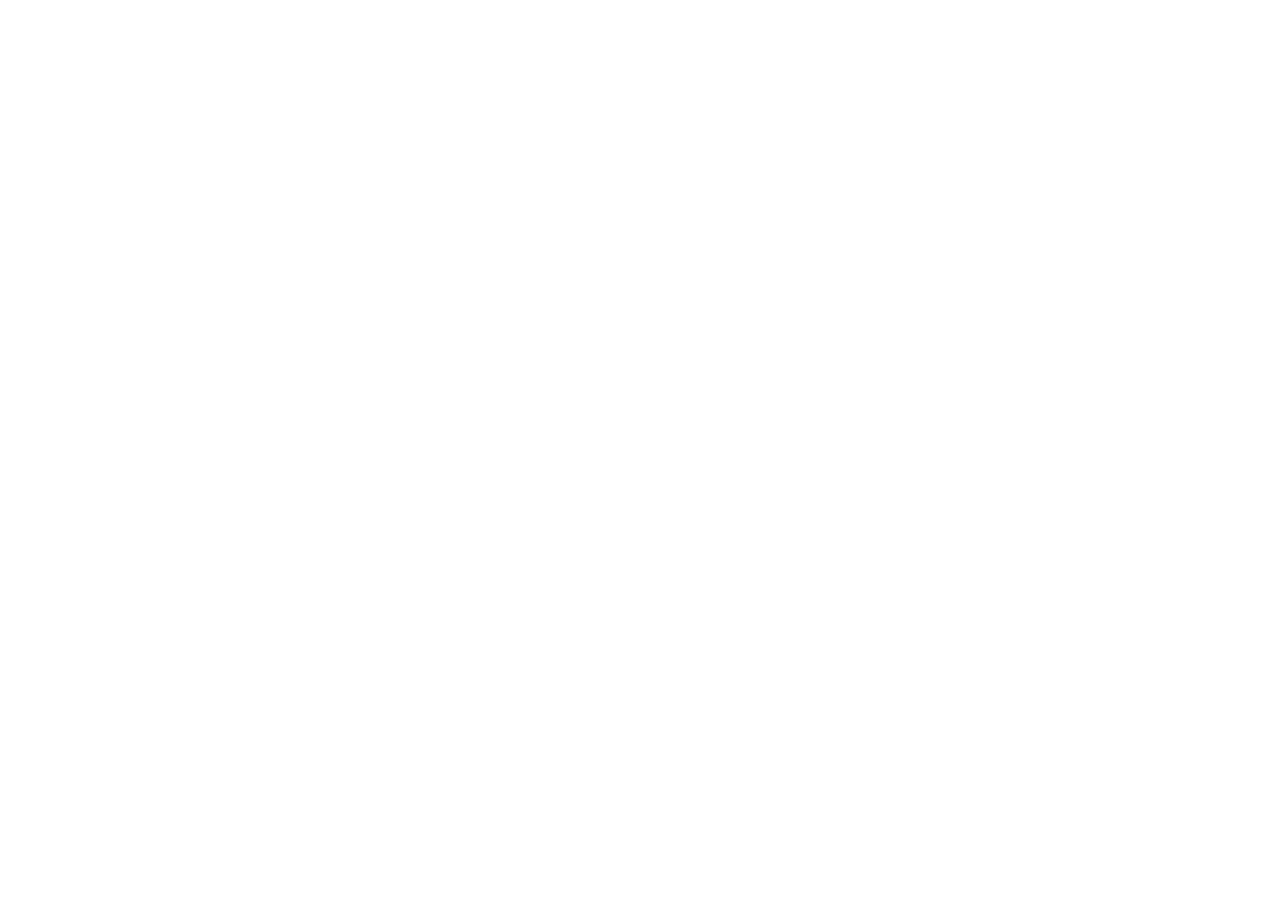
==== about.html @ 0d7d4462 "add about" ====
<!DOCTYPE html>
<html lang="en">
<head>
    <meta charset="UTF-8">
    <meta http-equiv="X-UA-Compatible" content="IE=edge">
    <meta name="viewport" content="width=device-width, initial-scale=1.0">
    <title>About</title>
        <!-- CSS only -->
<link href="https://cdn.jsdelivr.net/npm/bootstrap@5.2.3/dist/css/bootstrap.min.css" rel="stylesheet" integrity="sha384-rbsA2VBKQhggwzxH7pPCaAqO46MgnOM80zW1RWuH61DGLwZJEdK2Kadq2F9CUG65" crossorigin="anonymous">
<!-- JavaScript Bundle with Popper -->
<script src="https://cdn.jsdelivr.net/npm/bootstrap@5.2.3/dist/js/bootstrap.bundle.min.js" integrity="sha384-kenU1KFdBIe4zVF0s0G1M5b4hcpxyD9F7jL+jjXkk+Q2h455rYXK/7HAuoJl+0I4" crossorigin="anonymous"></script>
</head>
<body>
    
</body>
</html>
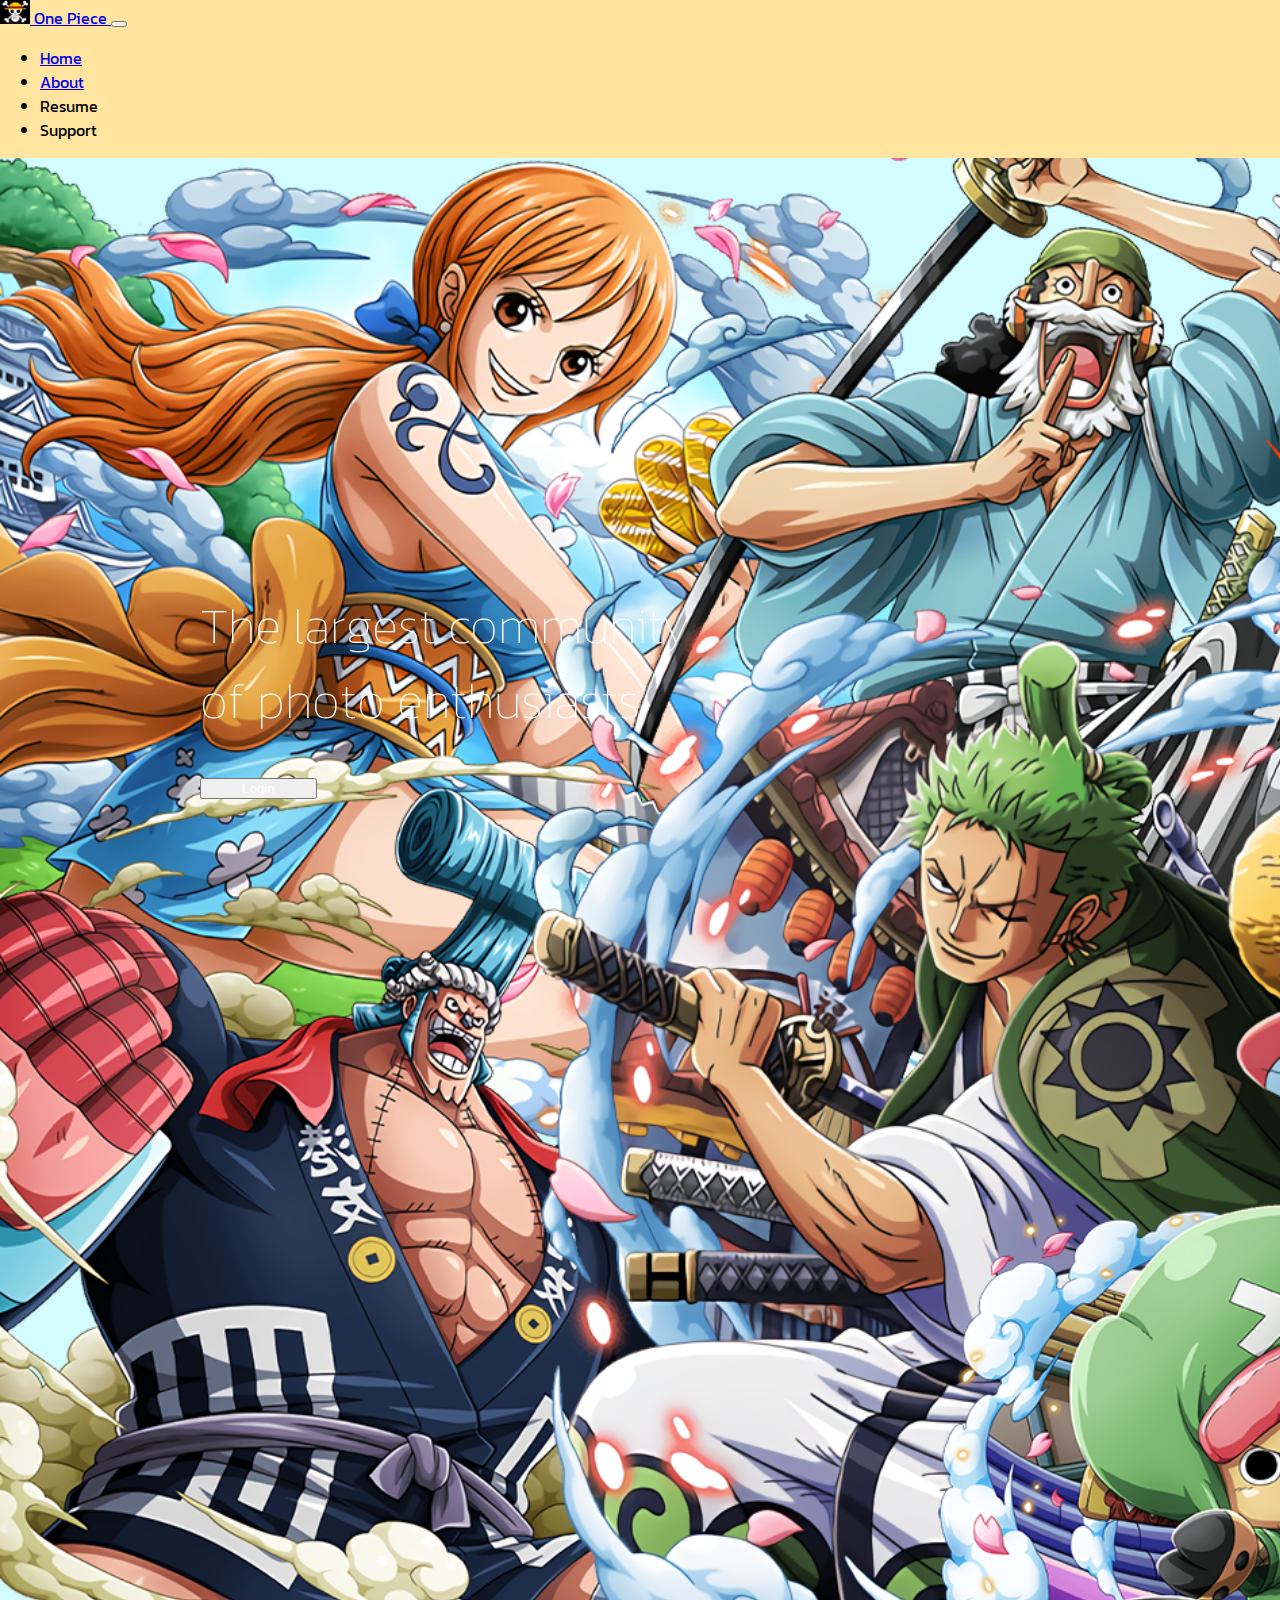
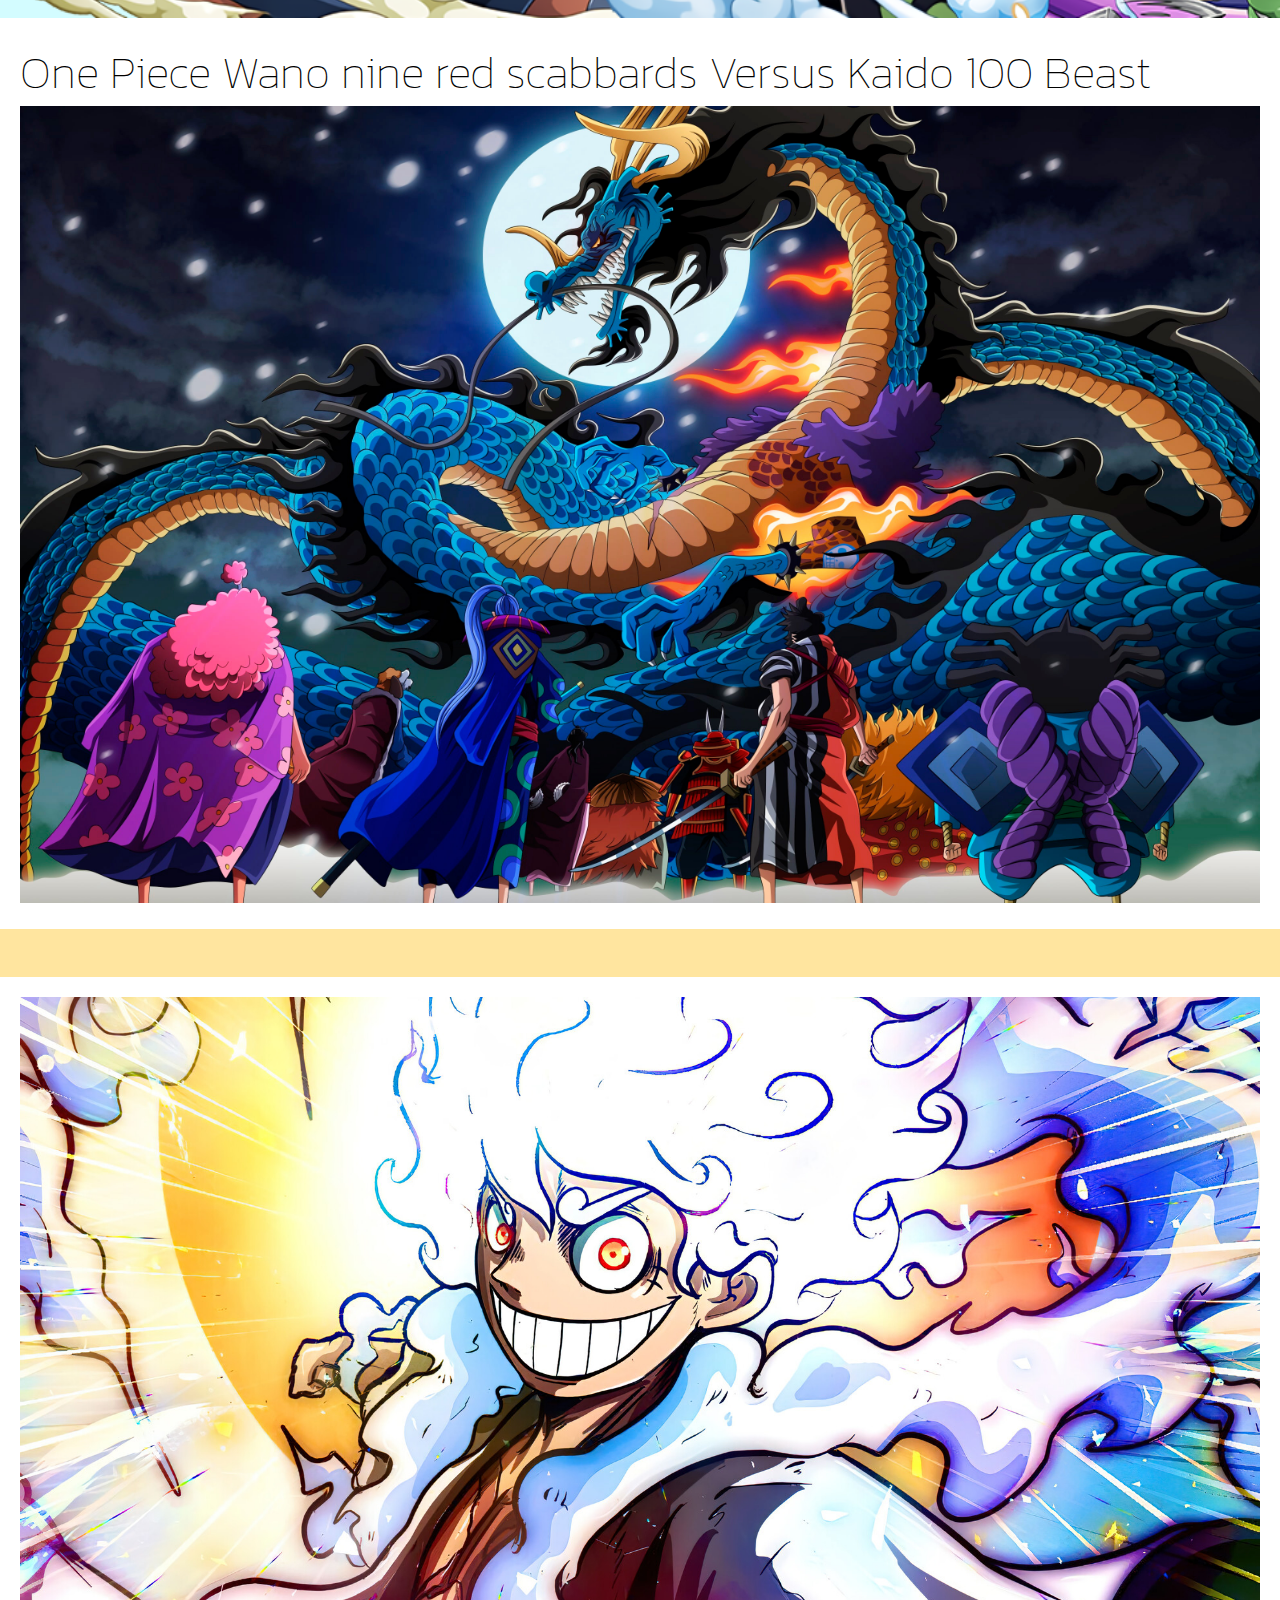
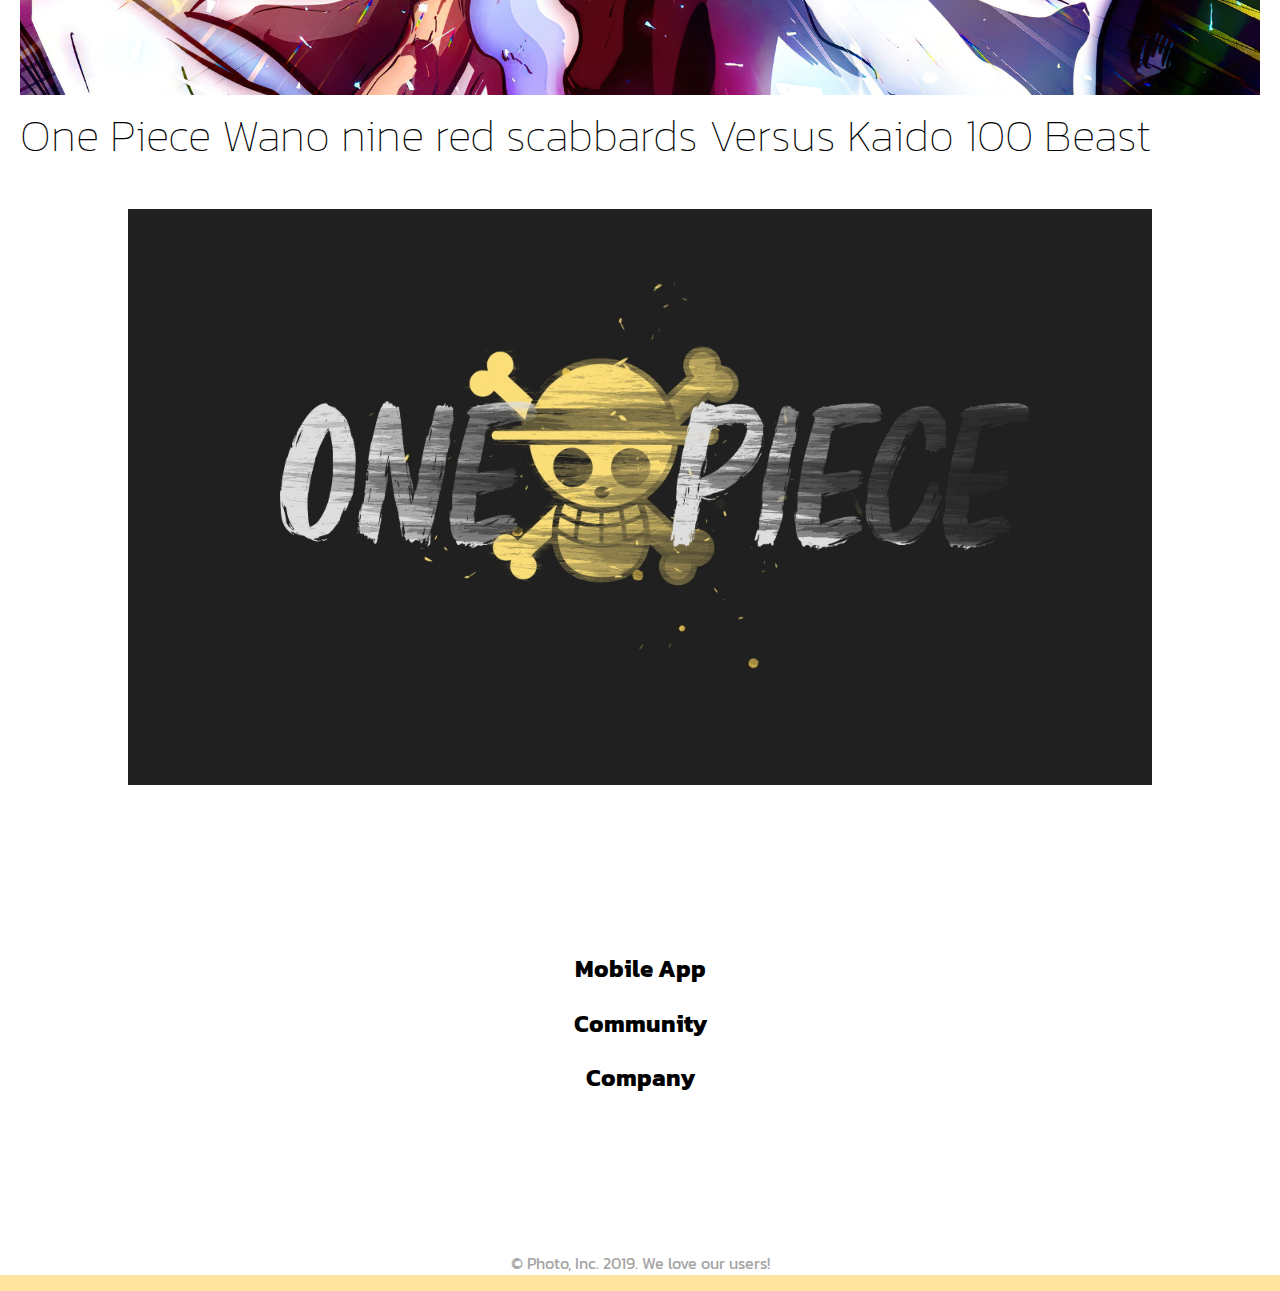
==== commit 1ef468e1: "complete1" ====
--- a/about.html
+++ b/about.html
@@ -9,8 +9,117 @@
 <link href="https://cdn.jsdelivr.net/npm/bootstrap@5.2.3/dist/css/bootstrap.min.css" rel="stylesheet" integrity="sha384-rbsA2VBKQhggwzxH7pPCaAqO46MgnOM80zW1RWuH61DGLwZJEdK2Kadq2F9CUG65" crossorigin="anonymous">
 <!-- JavaScript Bundle with Popper -->
 <script src="https://cdn.jsdelivr.net/npm/bootstrap@5.2.3/dist/js/bootstrap.bundle.min.js" integrity="sha384-kenU1KFdBIe4zVF0s0G1M5b4hcpxyD9F7jL+jjXkk+Q2h455rYXK/7HAuoJl+0I4" crossorigin="anonymous"></script>
+<link rel="stylesheet" href="style.css">
 </head>
-<body>
-    
+<body style="background-color: rgb(255, 229, 159);">
+    <!-- navbar -->
+    <section>
+        <nav class="navbar navbar-expand-lg bg-light">
+            <div class="container-fluid">
+                <a class="navbar-brand" href="#">
+                    <img src="logoonepiece.png" alt="" width="30" height="24"> One Piece
+                </a>
+                <button class="navbar-toggler" type="button" data-bs-toggle="collapse" data-bs-target="#navbarScroll" aria-controls="navbarScroll" aria-expanded="false" aria-label="Toggle navigation">
+                    <span class="navbar-toggler-icon"></span>
+                </button>
+                <div class="collapse navbar-collapse" id="navbarScroll">
+                    <ul class="navbar-nav me-auto my-2 my-lg-0 navbar-nav-scroll" style="--bs-scroll-height: 100px;">
+                      <li class="nav-item">
+                        <a class="nav-link" aria-current="page" href="#">Home</a>
+                      </li>
+                      <li class="nav-item">
+                        <a class="nav-link active" href="about.html">About</a>
+                      </li>
+                      <li class="nav-item">
+                        <a class="nav-link">Resume</a>
+                      </li>
+                      <li class="nav-item">
+                        <a class="nav-link">Support</a>
+                      </li>
+                    </ul>
+                </div>
+            </div>
+        </nav>
+    </section>
+    <!-- End navbar -->
+
+    <!-- Hero section -->
+    <section id="hero">
+        <div class="container-fluid">
+            <div class="card-content">
+                <div class="img-bg align-self-center">
+                    <div>
+                        <p>
+                            The largest community
+                            <br>
+                            of photo enthusiasts
+                            <br>
+                            <button class="btn btn-info mt-4 pt-3 pb-3"
+                                style="color: white; padding-left:40px; padding-right:40px;">Login</button>
+                        </p>
+                    </div>
+                </div>
+            </div>
+        </div>
+    </section>
+    <!-- End Hero section -->
+
+
+    <div class="container mt-5 mb-5">
+        <div class="kaido">
+            <div class="row mb-5">
+                <div class="col-lg-6 col-sm-12 align-self-center" style="font-size: 45px; font-weight: lighter;">
+                    One Piece Wano nine red scabbards Versus Kaido 100 Beast
+                </div>
+                <div class="col-lg-6 col-sm-12">
+                    <img src="kai.jpg" width="100%" alt="">
+                </div> 
+        </div>
+        </div>
+        <br>
+        <br>
+        <div class="luffy">
+            <div class="row mb-5">
+                <div class="col-lg-6 col-sm-12">
+                    <img src="luffy.jpg" width="100%" alt="">
+                </div>
+                <div class="col-lg-6 col-sm-12 align-self-center" style="font-size: 45px; font-weight: lighter;">
+                    One Piece Wano nine red scabbards Versus Kaido 100 Beast
+                </div>
+            </div>
+        </div>
+    </div>
+
+    <footer>
+        <div class="footer">
+            <div class="container-fluid">
+                <div class="row">
+                    <div class="col">
+                        <img src="wallpaperstraw.jpg" width ="80%" alt="" class="wallpaperstraw">
+                    </div>
+                    <div class="col">
+                        <div class="mobile">
+                            <div class="row">
+                                <div class="col">
+                                    <h2>Mobile App</h2>
+                                </div>
+                                <div class="col">
+                                    <h2>Community</h2>
+                                </div>
+                                <div class="col">
+                                    <h2>Company</h2>
+                                </div>
+                            </div>
+                        </div>
+                    </div>
+                    <div class="col">
+                        <div class="copyright">
+                            <p>© Photo, Inc. 2019. We love our users!</p>
+                        </div>
+                    </div>
+                </div>
+            </div>
+        </div>
+    </footer>
 </body>
 </html>--- a/style.css
+++ b/style.css
@@ -0,0 +1,90 @@
+@import url('https://fonts.googleapis.com/css2?family=Kanit&display=swap');
+body {
+    padding: 0%;
+    margin: 0%;
+    font-family: 'Kanit', sans-serif;
+}
+.contact{
+    background-color: rgb(22, 22, 22);
+}
+.contact{
+    color: white;
+}
+.contactus{
+    color: white;
+    float: right;
+}
+.contactus h1{
+    margin-right: 40px;
+}
+.boarder{
+    width: 300px;
+    float: left;
+    padding-bottom: 30px;
+}
+.boarder h1{
+    padding: 5px;
+    width: 250px;
+    height: 60px;
+    background-color: rgb(255, 196, 0);
+}
+.boarder p{
+    margin-left: 50px;
+    width: 250px;
+    font-size: 20px;
+}
+.portfolio-header{
+    margin-top: 50px;
+    height: 150px;
+    background-color: rgb(255, 196, 0);
+}
+#name{
+    margin-left: 50px;
+    padding-top: 20px;
+}
+.col-md-8{
+    margin: 0%;
+    padding: 0%;
+}
+.col-md-4{
+    margin: 0%;
+    padding: 0%;
+}
+#portfolio-body{
+    margin-top: 50px;
+    margin-left: 20px;
+}
+.img-bg {
+    background-image: url("hero.png");
+    background-size: cover;
+    height: 1080px;
+    padding-top: 380px;
+    padding-left: 200px;
+    color: rgb(255, 255, 255);
+    font-size: 50px;
+    font-weight: lighter;
+}
+.kaido{
+    margin: 0%;
+    padding: 20px 20px 20px 20px;
+    background-color: white;
+}
+.luffy{
+    margin: 0%;
+    padding: 20px 20px 20px 20px;
+    background-color: white;
+}
+.footer{
+    background-color: white;
+    text-align: center;
+}
+.wallpaperstraw{
+    padding: 20px 20px 20px 20px;
+}
+.mobile{
+    padding-top: 120px;
+}
+.copyright{
+    padding-top: 120px;
+    color: rgb(165, 165, 165);
+}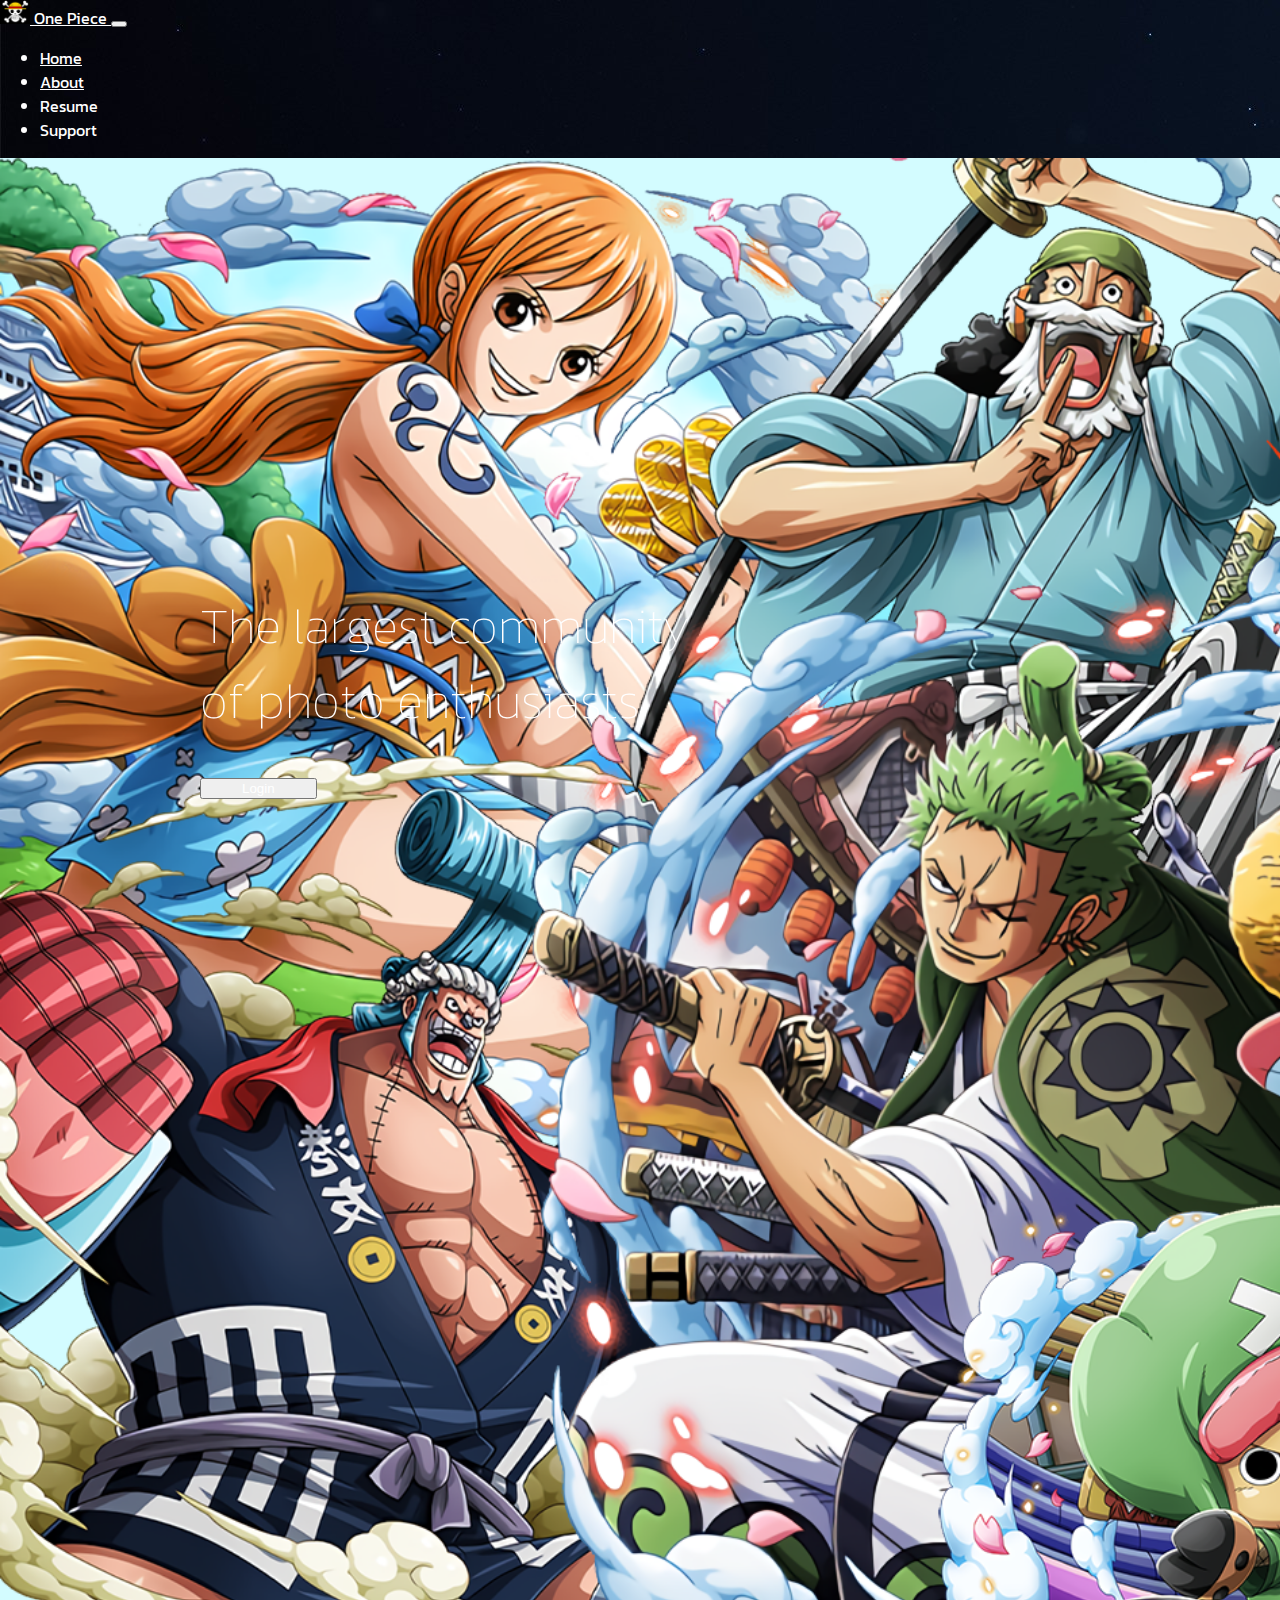
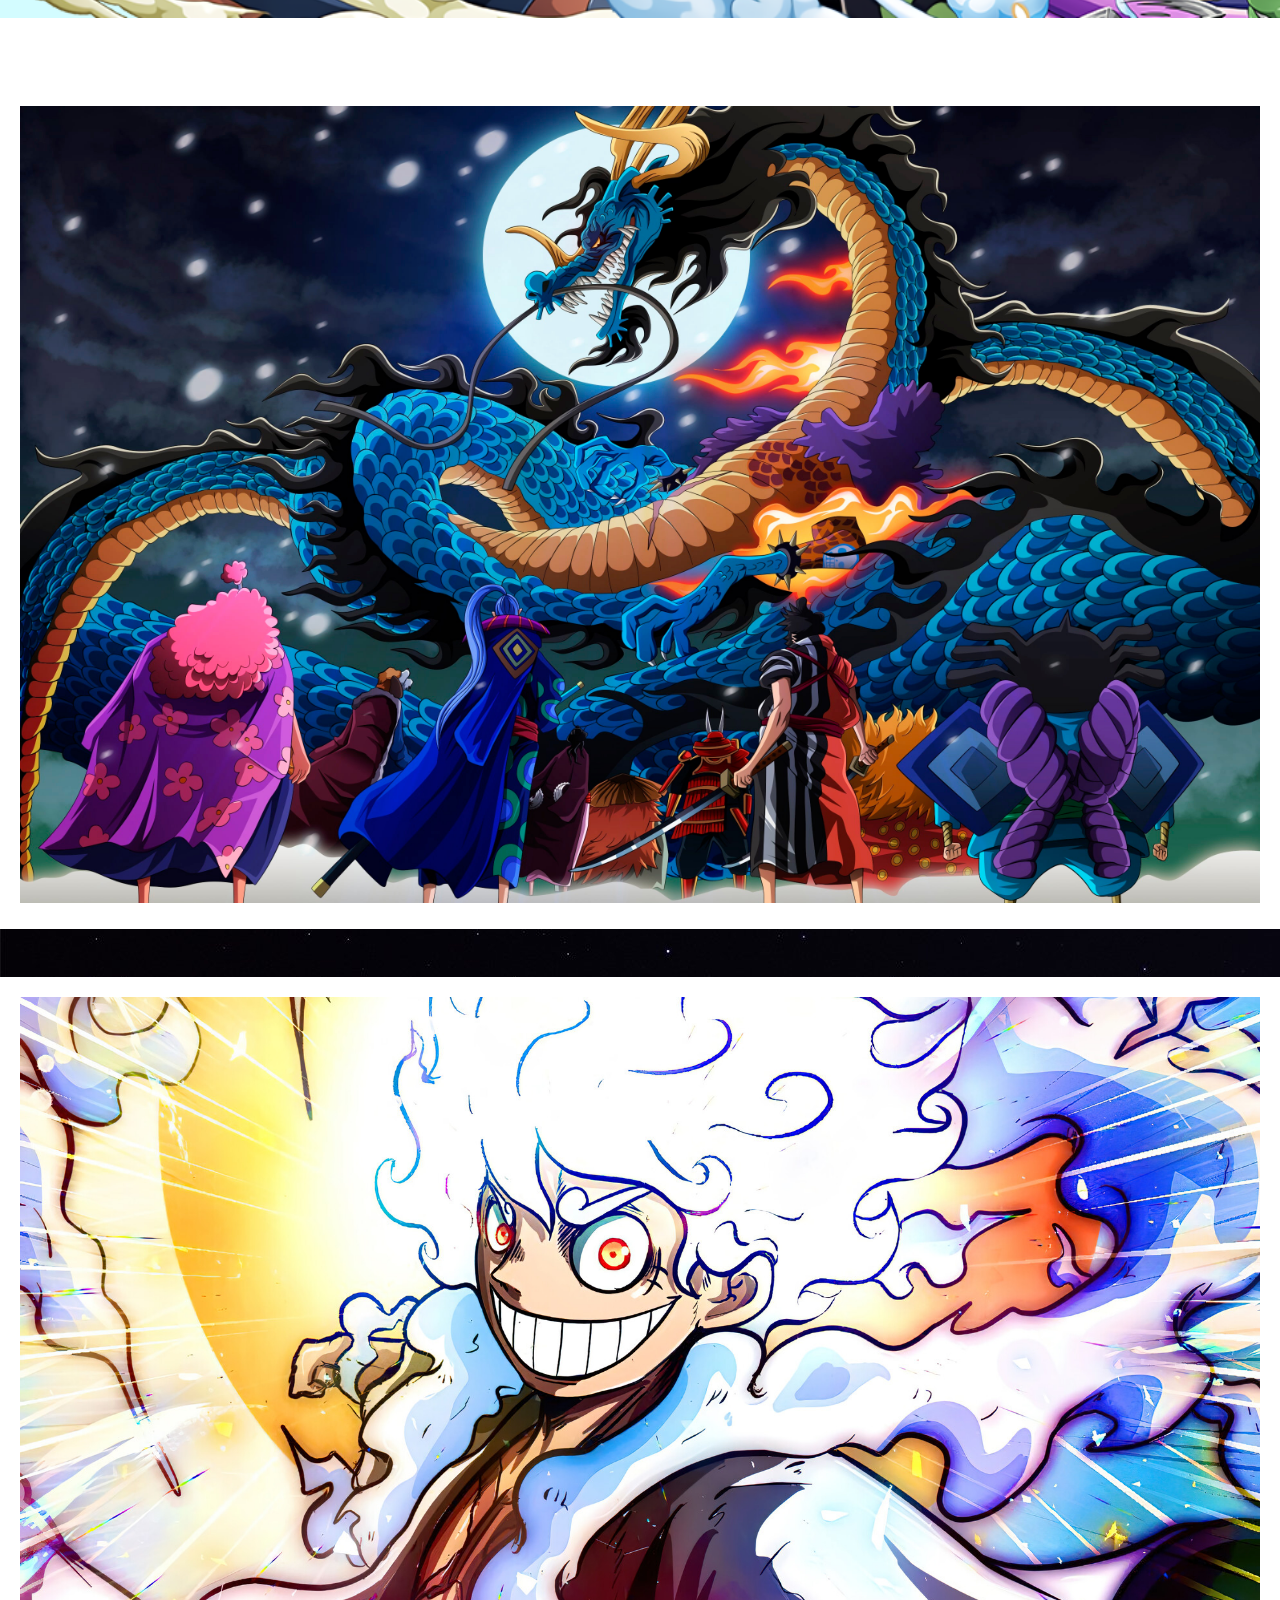
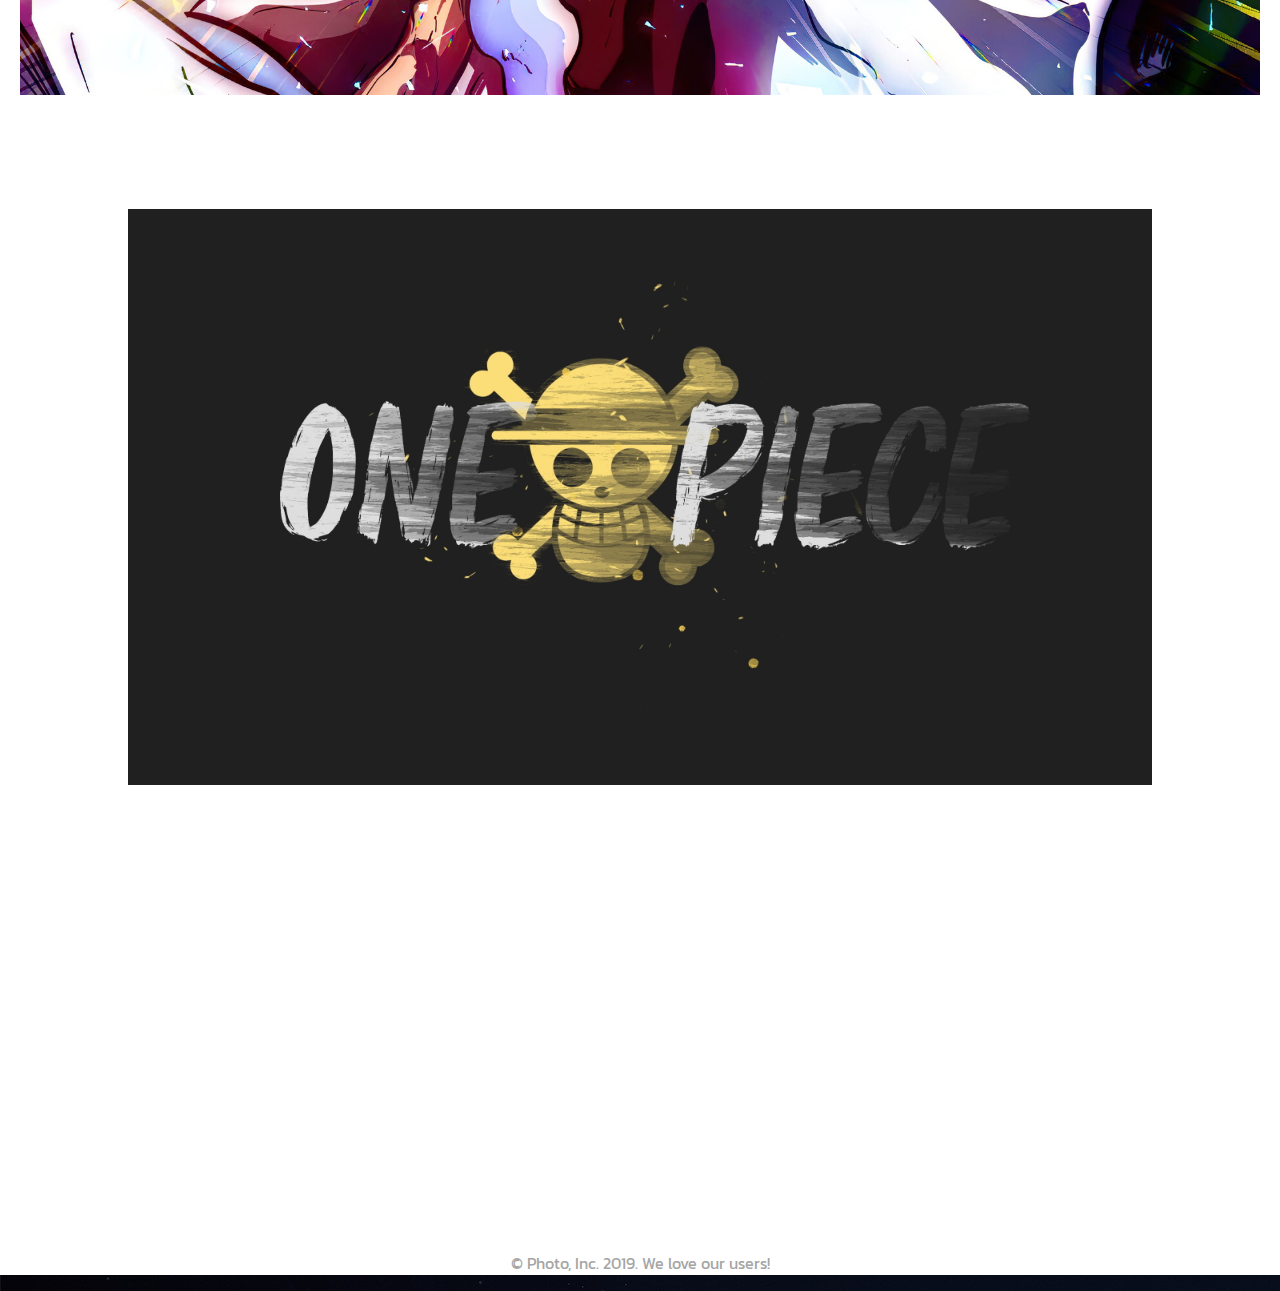
==== commit 270fd056: "start" ====
--- a/about.html
+++ b/about.html
@@ -25,7 +25,7 @@
                 <div class="collapse navbar-collapse" id="navbarScroll">
                     <ul class="navbar-nav me-auto my-2 my-lg-0 navbar-nav-scroll" style="--bs-scroll-height: 100px;">
                       <li class="nav-item">
-                        <a class="nav-link" aria-current="page" href="#">Home</a>
+                        <a class="nav-link" aria-current="page" href="index.html">Home</a>
                       </li>
                       <li class="nav-item">
                         <a class="nav-link active" href="about.html">About</a>
--- a/style.css
+++ b/style.css
@@ -3,6 +3,11 @@
     padding: 0%;
     margin: 0%;
     font-family: 'Kanit', sans-serif;
+    background-image: url("space.jpg");
+    color: white;
+}
+.navbar a{
+    color: white;
 }
 .contact{
     background-color: rgb(22, 22, 22);
@@ -32,6 +37,9 @@
     margin-left: 50px;
     width: 250px;
     font-size: 20px;
+}
+.port{
+    font-size: 2rem;
 }
 .portfolio-header{
     margin-top: 50px;
